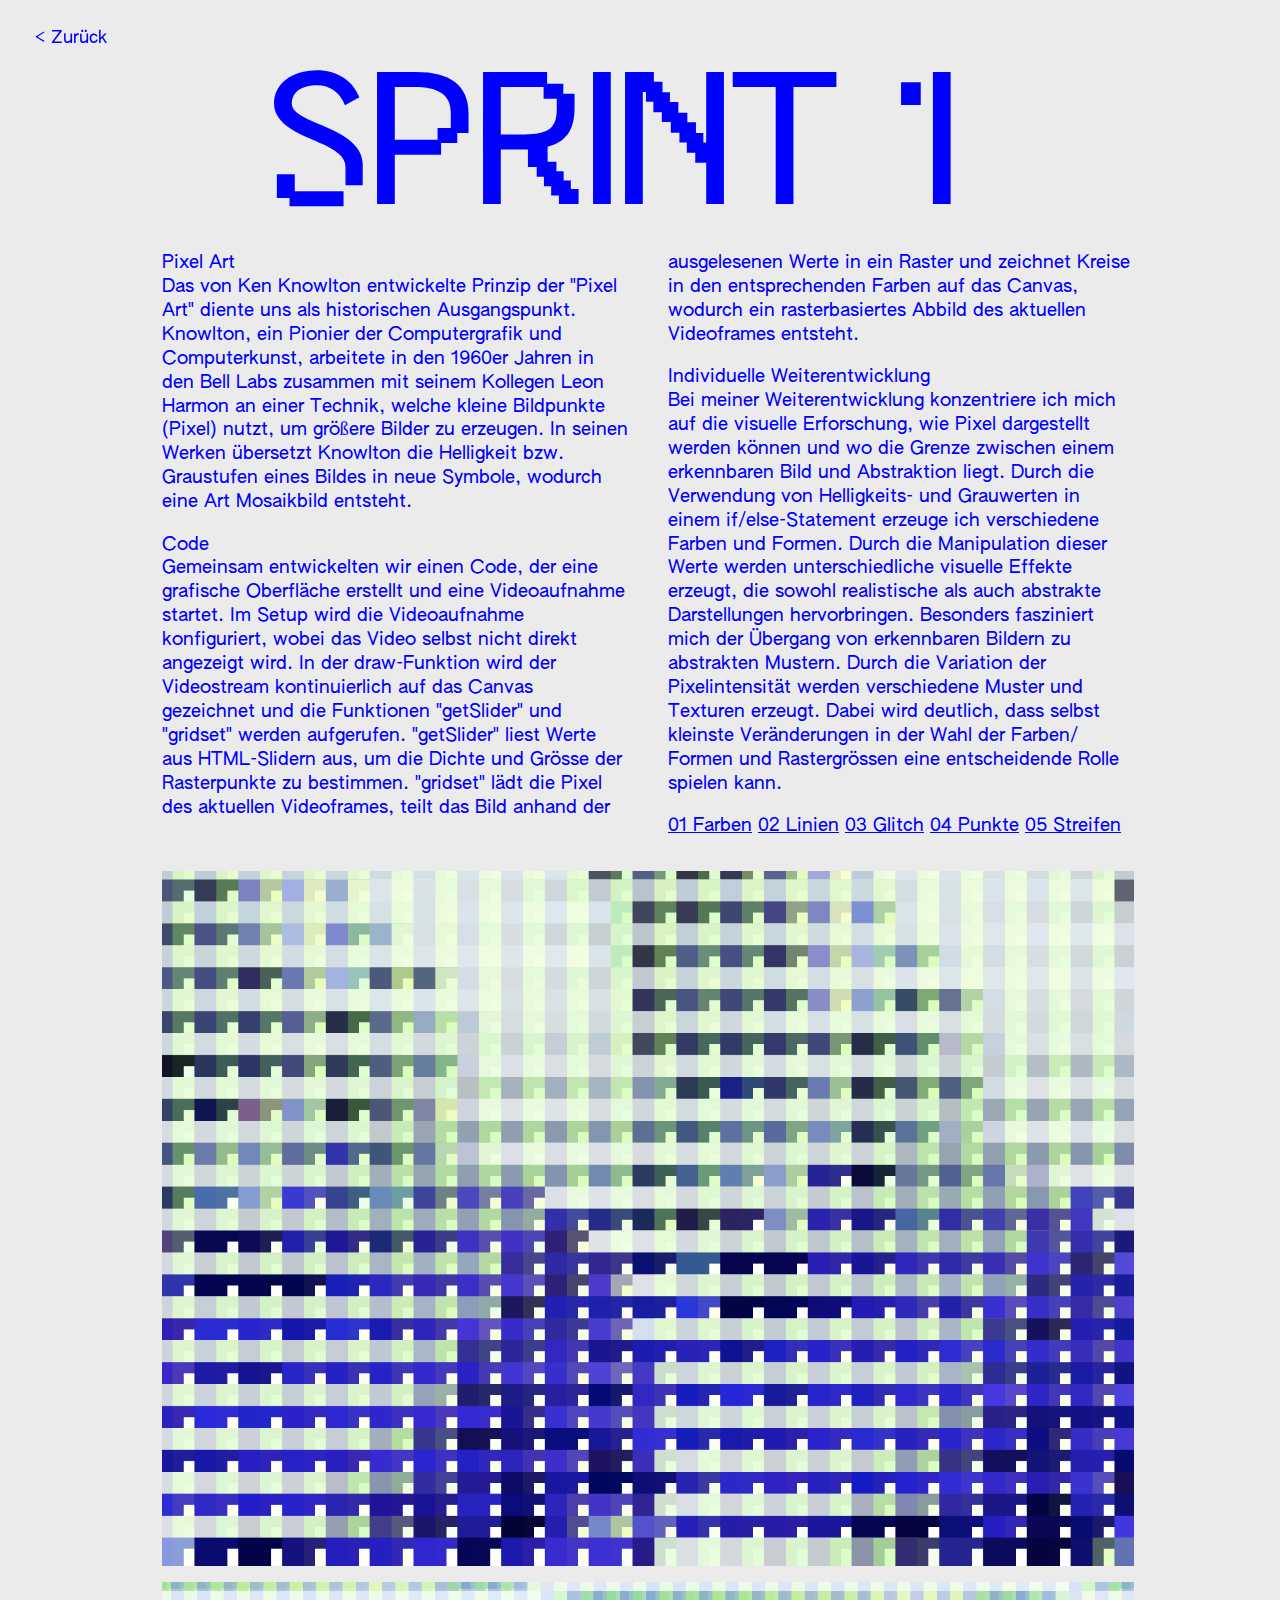
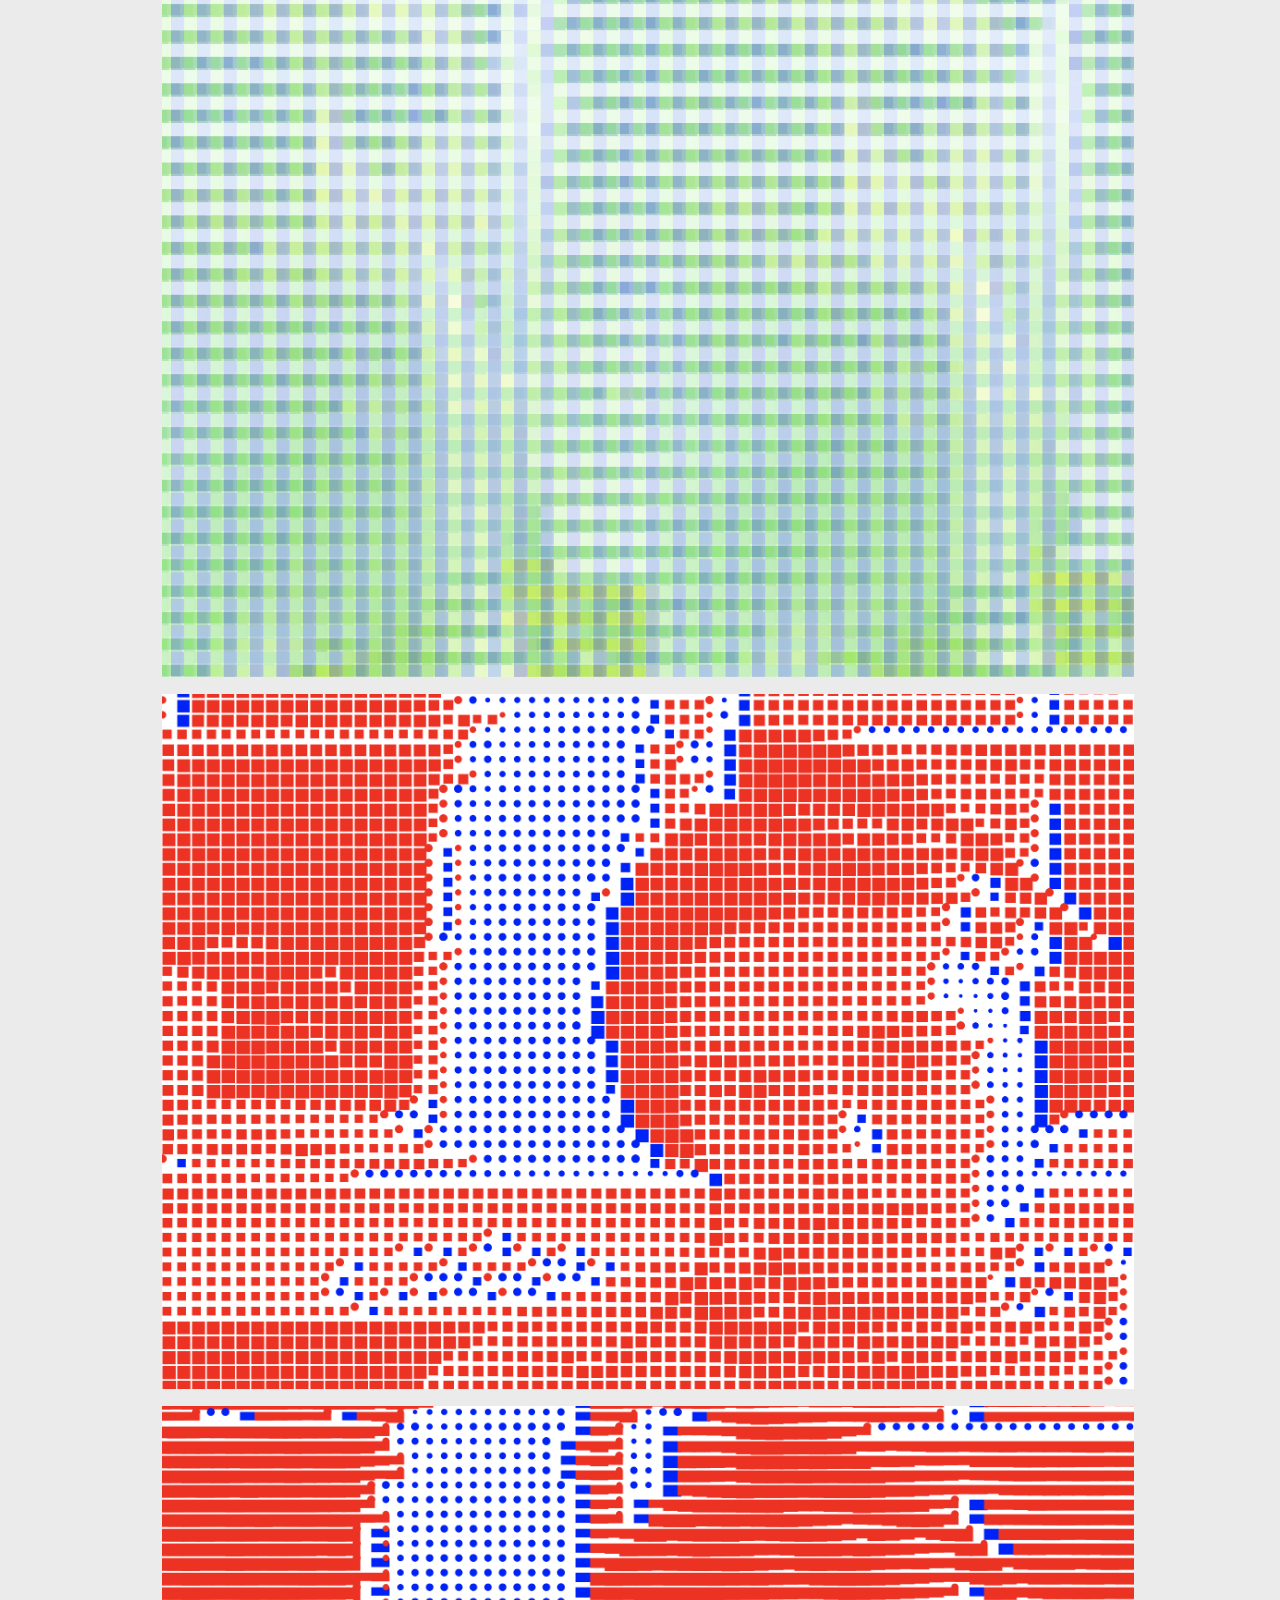
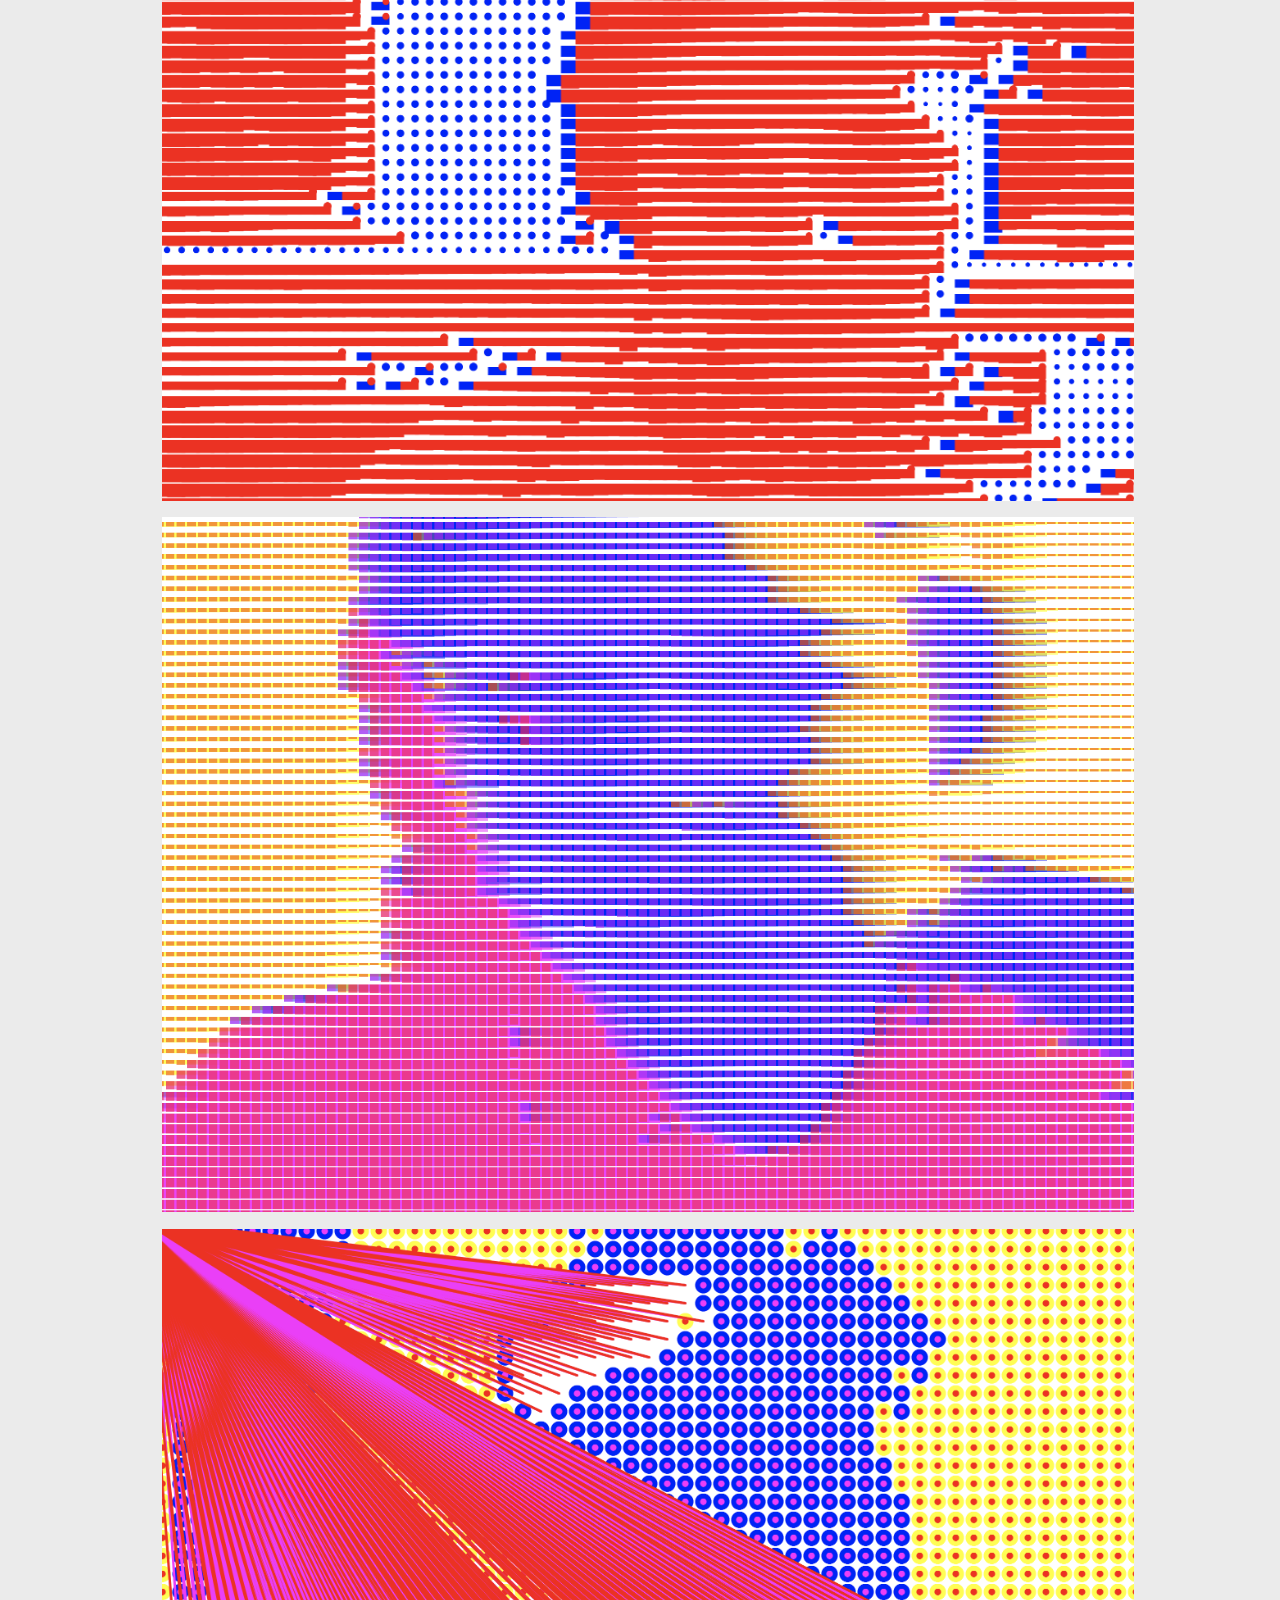
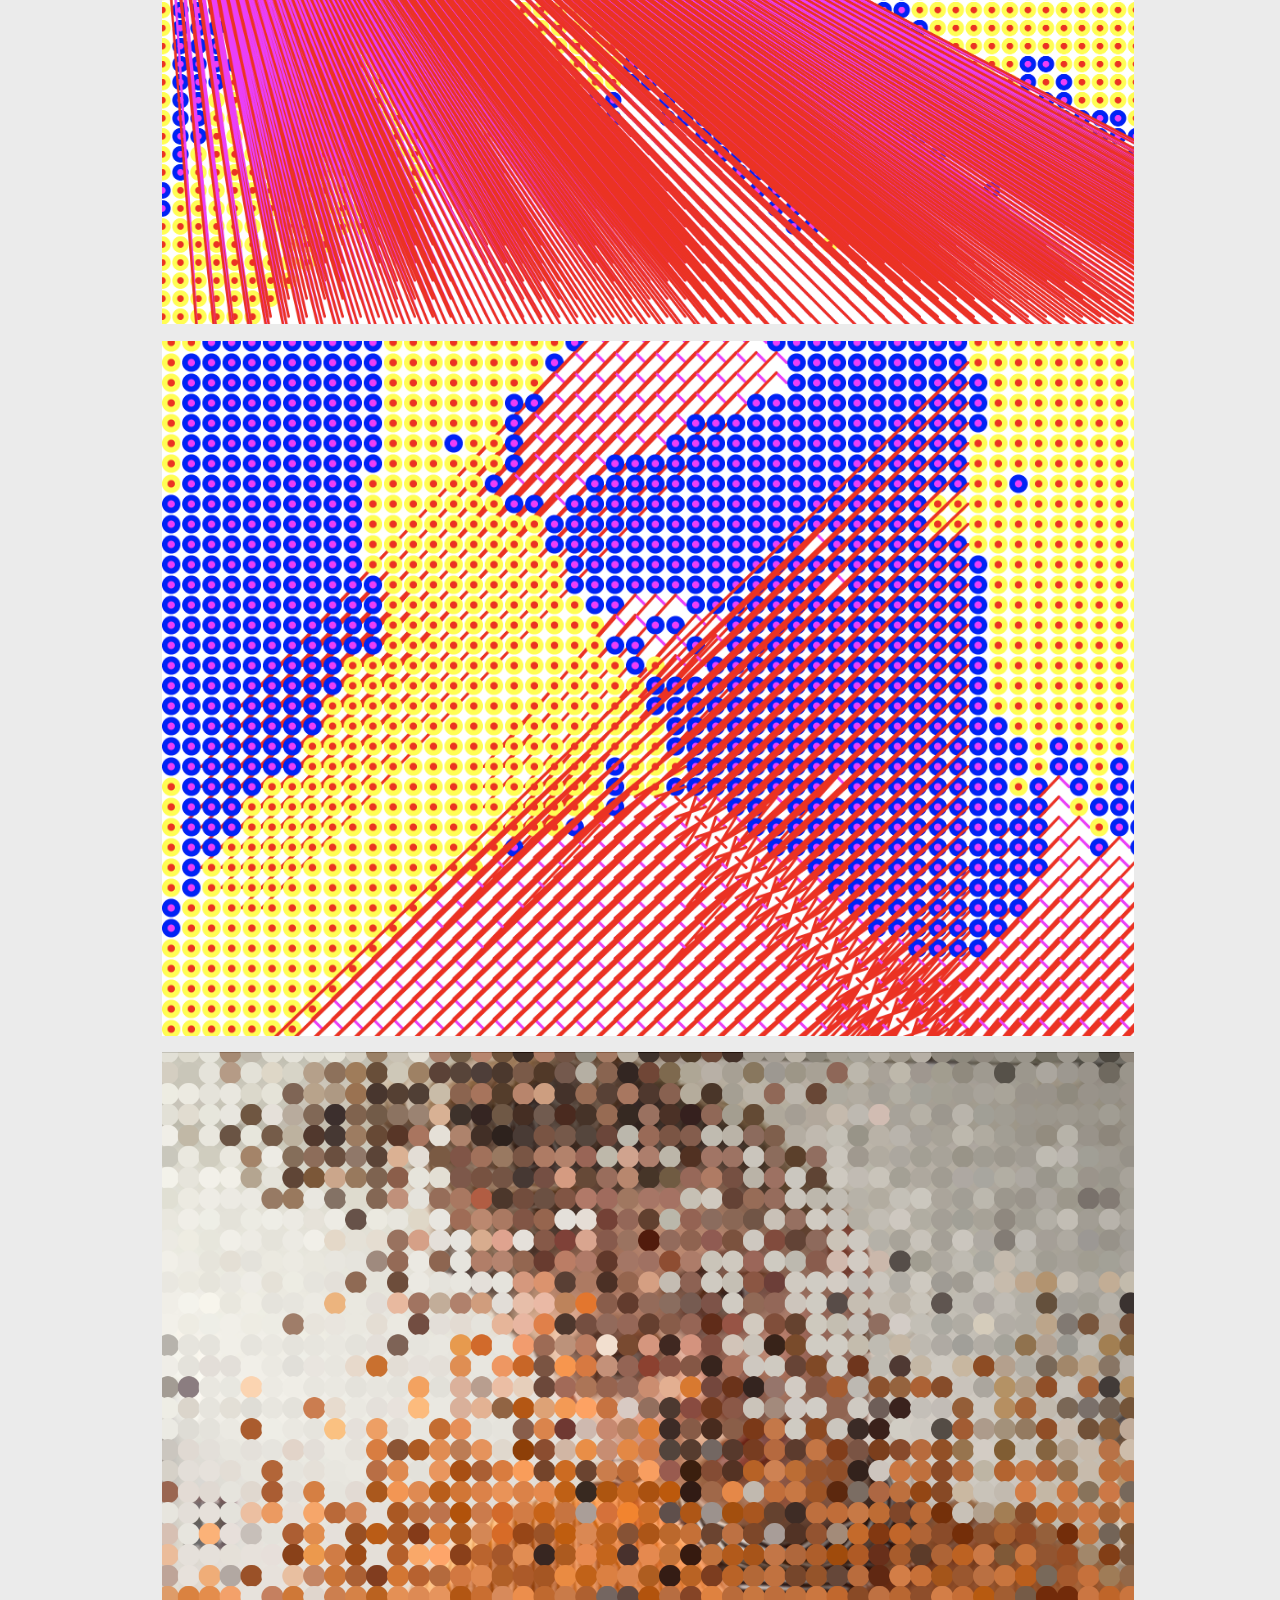
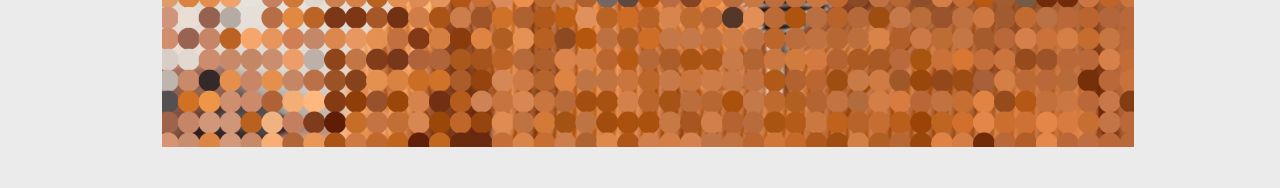
==== Sprint1/index.html @ c82d9ad4 "Add files via upload" ====
<!DOCTYPE html>
<html lang="en">
  <head>
    <meta charset="UTF-8" />
    <meta name="viewport" content="width=device-width, initial-scale=1.0" />
    <title>Document</title>
    <link rel="stylesheet" href="../app.css" />
  </head>
  <body>
    <nav>
      <a href="/"> &lt; Zurück</a>
    </nav>
    <main>
      <header><h1>Sprint 1</h1></header>
      <article>
        <div class="column">
          Pixel Art<br />
          Das von Ken Knowlton entwickelte Prinzip der "Pixel Art" diente uns
          als historischen Ausgangspunkt. Knowlton, ein Pionier der
          Computergrafik und Computerkunst, arbeitete in den 1960er Jahren in
          den Bell Labs zusammen mit seinem Kollegen Leon Harmon an einer
          Technik, welche kleine Bildpunkte (Pixel) nutzt, um größere Bilder zu
          erzeugen. In seinen Werken übersetzt Knowlton die Helligkeit bzw.
          Graustufen eines Bildes in neue Symbole, wodurch eine Art Mosaikbild
          entsteht.
          <p>
            Code<br />
            Gemeinsam entwickelten wir einen Code, der eine grafische Oberfläche
            erstellt und eine Videoaufnahme startet. Im Setup wird die
            Videoaufnahme konfiguriert, wobei das Video selbst nicht direkt
            angezeigt wird. In der draw-Funktion wird der Videostream
            kontinuierlich auf das Canvas gezeichnet und die Funktionen
            "getSlider" und "gridset" werden aufgerufen. "getSlider" liest Werte
            aus HTML-Slidern aus, um die Dichte und Grösse der Rasterpunkte zu
            bestimmen. "gridset" lädt die Pixel des aktuellen Videoframes, teilt
            das Bild anhand der ausgelesenen Werte in ein Raster und zeichnet
            Kreise in den entsprechenden Farben auf das Canvas, wodurch ein
            rasterbasiertes Abbild des aktuellen Videoframes entsteht.
          </p>

          <p>
            Individuelle Weiterentwicklung<br />
            Bei meiner Weiterentwicklung konzentriere ich mich auf die visuelle
            Erforschung, wie Pixel dargestellt werden können und wo die Grenze
            zwischen einem erkennbaren Bild und Abstraktion liegt. Durch die
            Verwendung von Helligkeits- und Grauwerten in einem
            if/else-Statement erzeuge ich verschiedene Farben und Formen. Durch
            die Manipulation dieser Werte werden unterschiedliche visuelle
            Effekte erzeugt, die sowohl realistische als auch abstrakte
            Darstellungen hervorbringen. Besonders fasziniert mich der Übergang
            von erkennbaren Bildern zu abstrakten Mustern. Durch die Variation
            der Pixelintensität werden verschiedene Muster und Texturen erzeugt.
            Dabei wird deutlich, dass selbst kleinste Veränderungen in der Wahl
            der Farben/ Formen und Rastergrössen eine entscheidende Rolle
            spielen kann.
          </p>

          <p>
            <a
              href="https://fionazellweger.github.io/CreativeCoding/Sprint_1/Sketch_Farben/"
              >01 Farben</a
            >
            <a
              href="https://fionazellweger.github.io/CreativeCoding/Sprint_1/Sketch_Kreuze/"
              >02 Linien</a
            >
            <a
              href="https://fionazellweger.github.io/CreativeCoding/Sprint_1/Sketch_Linien_Fehler/"
              >03 Glitch</a
            >
            <a
              href="https://fionazellweger.github.io/CreativeCoding/Sprint_1/Sketch_Punkte/"
              >04 Punkte</a
            >
            <a
              href="https://fionazellweger.github.io/CreativeCoding/Sprint_1/Sketch_Streifen/"
              >05 Streifen</a
            >
          </p>
        </div>
      </article>
      <div class="img-container">
        <div class="img"><img src="images/Sprint1_01.png" alt="" /></div>
        <div class="img"><img src="images/Sprint1_02.png" alt="" /></div>
        <div class="img"><img src="images/Sprint1_03.png" alt="" /></div>
        <div class="img"><img src="images/Sprint1_04.png" alt="" /></div>
        <div class="img"><img src="images/Sprint1_05.png" alt="" /></div>
        <div class="img"><img src="images/Sprint1_06.png" alt="" /></div>
        <div class="img"><img src="images/Sprint1_07.png" alt="" /></div>
        <div class="img"><img src="images/Sprint1_08.png" alt="" /></div>
      </div>
    </main>
    <script src="sketch.js"></script>
  </body>
</html>
---- app.css ----
@font-face {
  font-family: "Mountain";
  src: url("GlyphWorld-Mountain.otf") format("opentype");
}

@font-face {
  font-family: "Authentic";
  src: url("AUTHENTICSans-90.otf") format("opentype");
}

body {
  padding: 0px;
  background-color: rgb(235, 235, 235);
  font-family: "Mountain";
  color: rgb(0, 0, 255);
}

main {
  width: 100vw;
  display: flex;
  flex-direction: column;
  align-items: center;
  justify-content: center;
  text-align: center;
  padding-top: 1rem;
  padding-bottom: 1rem;
  overflow-y: auto; /* Make the main container scrollable */
  box-sizing: border-box;
}
.column {
  column-count: 2;
  column-width: 100px;
  column-gap: 40px;
}

main article {
  display: flex;
  flex-direction: row;
  justify-content: space-between;
  max-width: 76vw;
  width: 100%;
  margin-bottom: 2rem; /* Added margin-bottom for spacing */
  font-family: "Authentic";
  text-align: left;
  line-height: 1.3;
  font-size: 1.15rem;
  gap: 2rem;
}

main article a {
  color: rgb(0, 0, 255);
}

header {
  display: flex;
  flex-direction: column;
  justify-content: center;
  align-items: center;
  text-align: center;
  margin-top: 0vw;
}

header h1 {
  font-weight: normal;
  display: inline-block;
  padding: 0.5rem;
  padding-right: 5rem;
  margin: 0rem;
  font-size: 11rem;
}

nav {
  font-family: "Authentic";
  text-align: left;
  width: 50%;
  margin-right: 1vw;
  margin-left: 2vw;
  margin-top: 1.5vw;
  font-size: 1.1rem;
  position: fixed;
}

nav a {
  color: rgb(0, 0, 255);
  text-decoration: none;
}

nav:hover {
  color: transparent;
  text-shadow: 0 0 12px rgba(0, 0, 255);
}

ul {
  display: flex;
  flex-direction: column;
  align-items: center;
  justify-content: center;
  text-align: center;
}

ul li {
  list-style-type: none;
  padding: 1rem;
  margin: 0rem;
  font-size: 11rem;
  line-height: 1;
}

ul li a {
  text-decoration: none;
  color: rgb(0, 0, 255);
}

ul li:hover {
  color: transparent;
  text-shadow: 0 0 12px rgba(0, 0, 255);
}

ul li:hover a {
  color: transparent;
  text-shadow: 0 0 12px rgba(0, 0, 255);
}

.img-container {
  width: 95vw;
  margin-left: 0vw;
  margin-right: 0vw;
}

img {
  width: 80%;
  height: auto;
  margin-bottom: 1vw;
  align-items: center;
}

footer {
  position: fixed;
  bottom: 20px;
  width: 100vw;
  display: flex;
  align-items: center;
  justify-content: center;
  text-align: center;
  flex-direction: row;
  gap: 1rem; /* Adjust gap as needed */
}

footer h1 {
  font-weight: normal;
  display: block;
  padding: 0;
  margin: 0;
  font-family: "Authentic";
  font-size: 1.1rem;
}

footer a {
  display: flex;
  width: 60px;
  height: 52px;
}
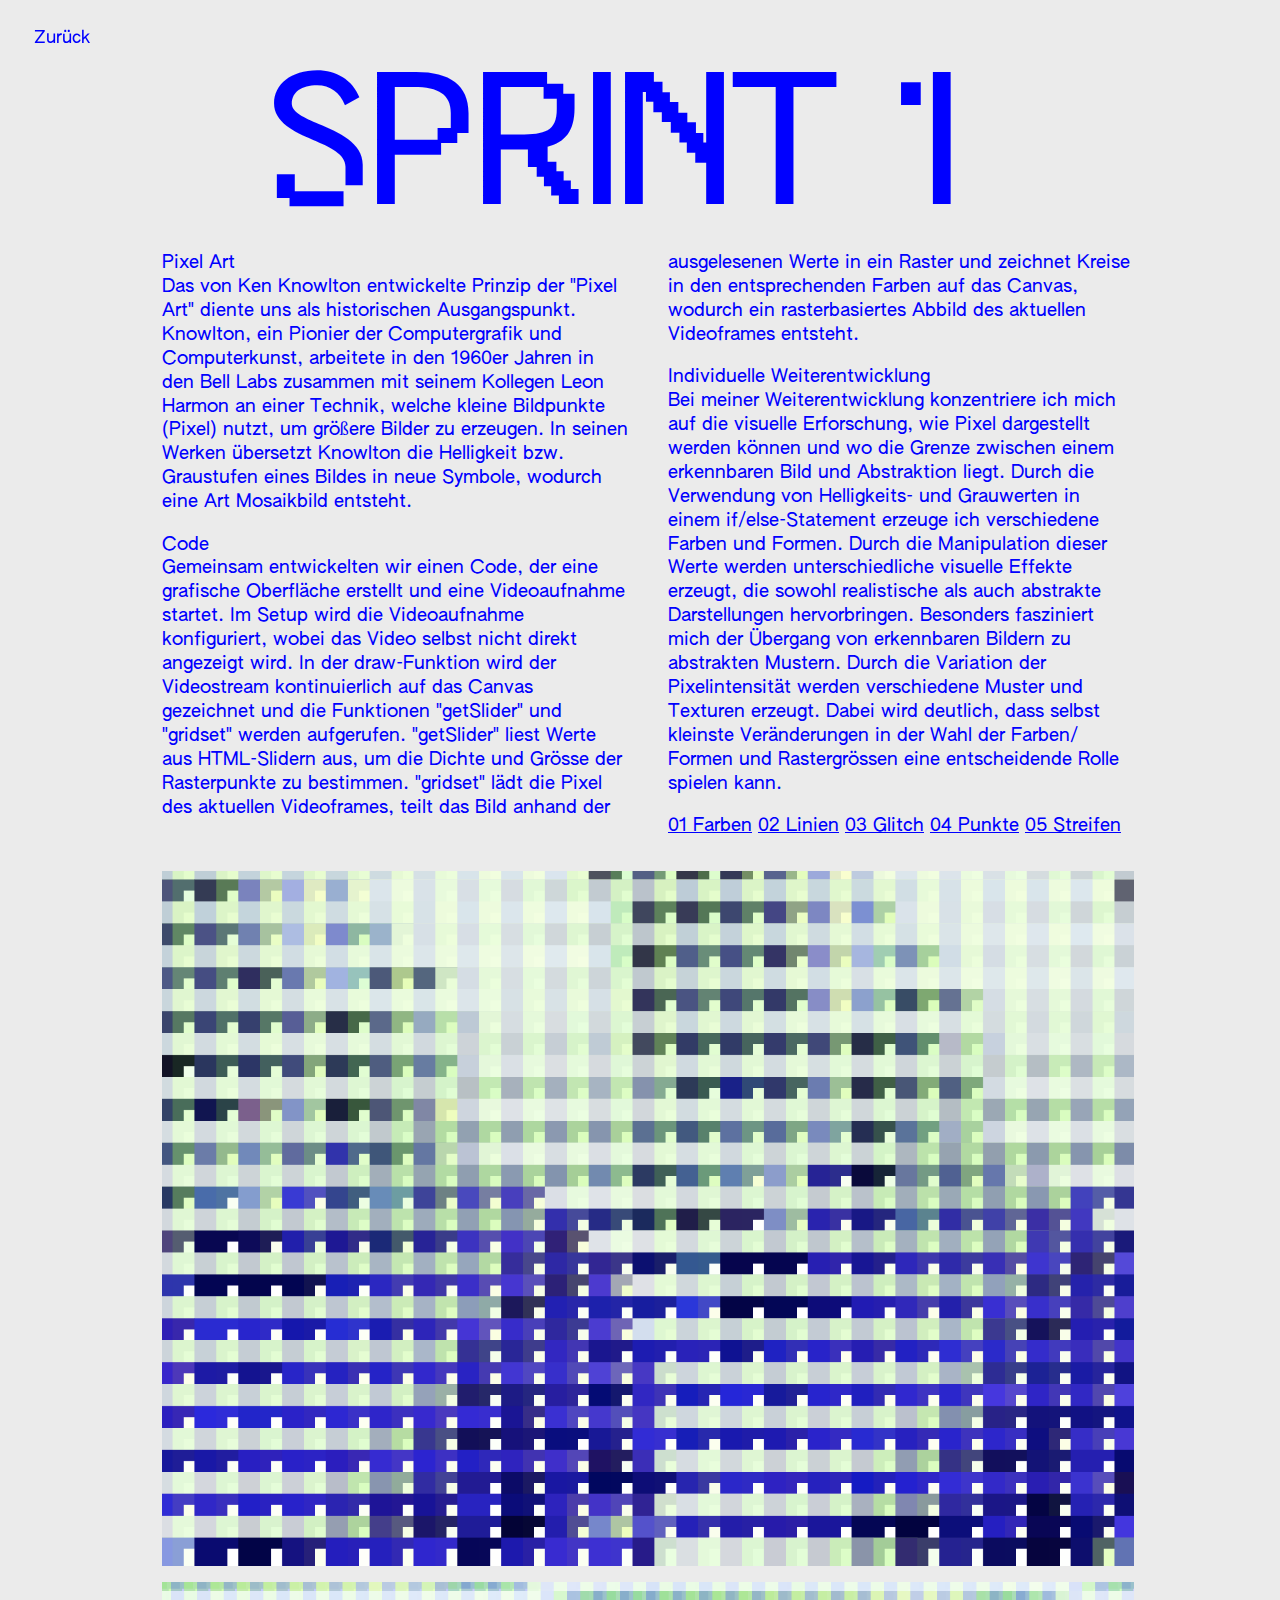
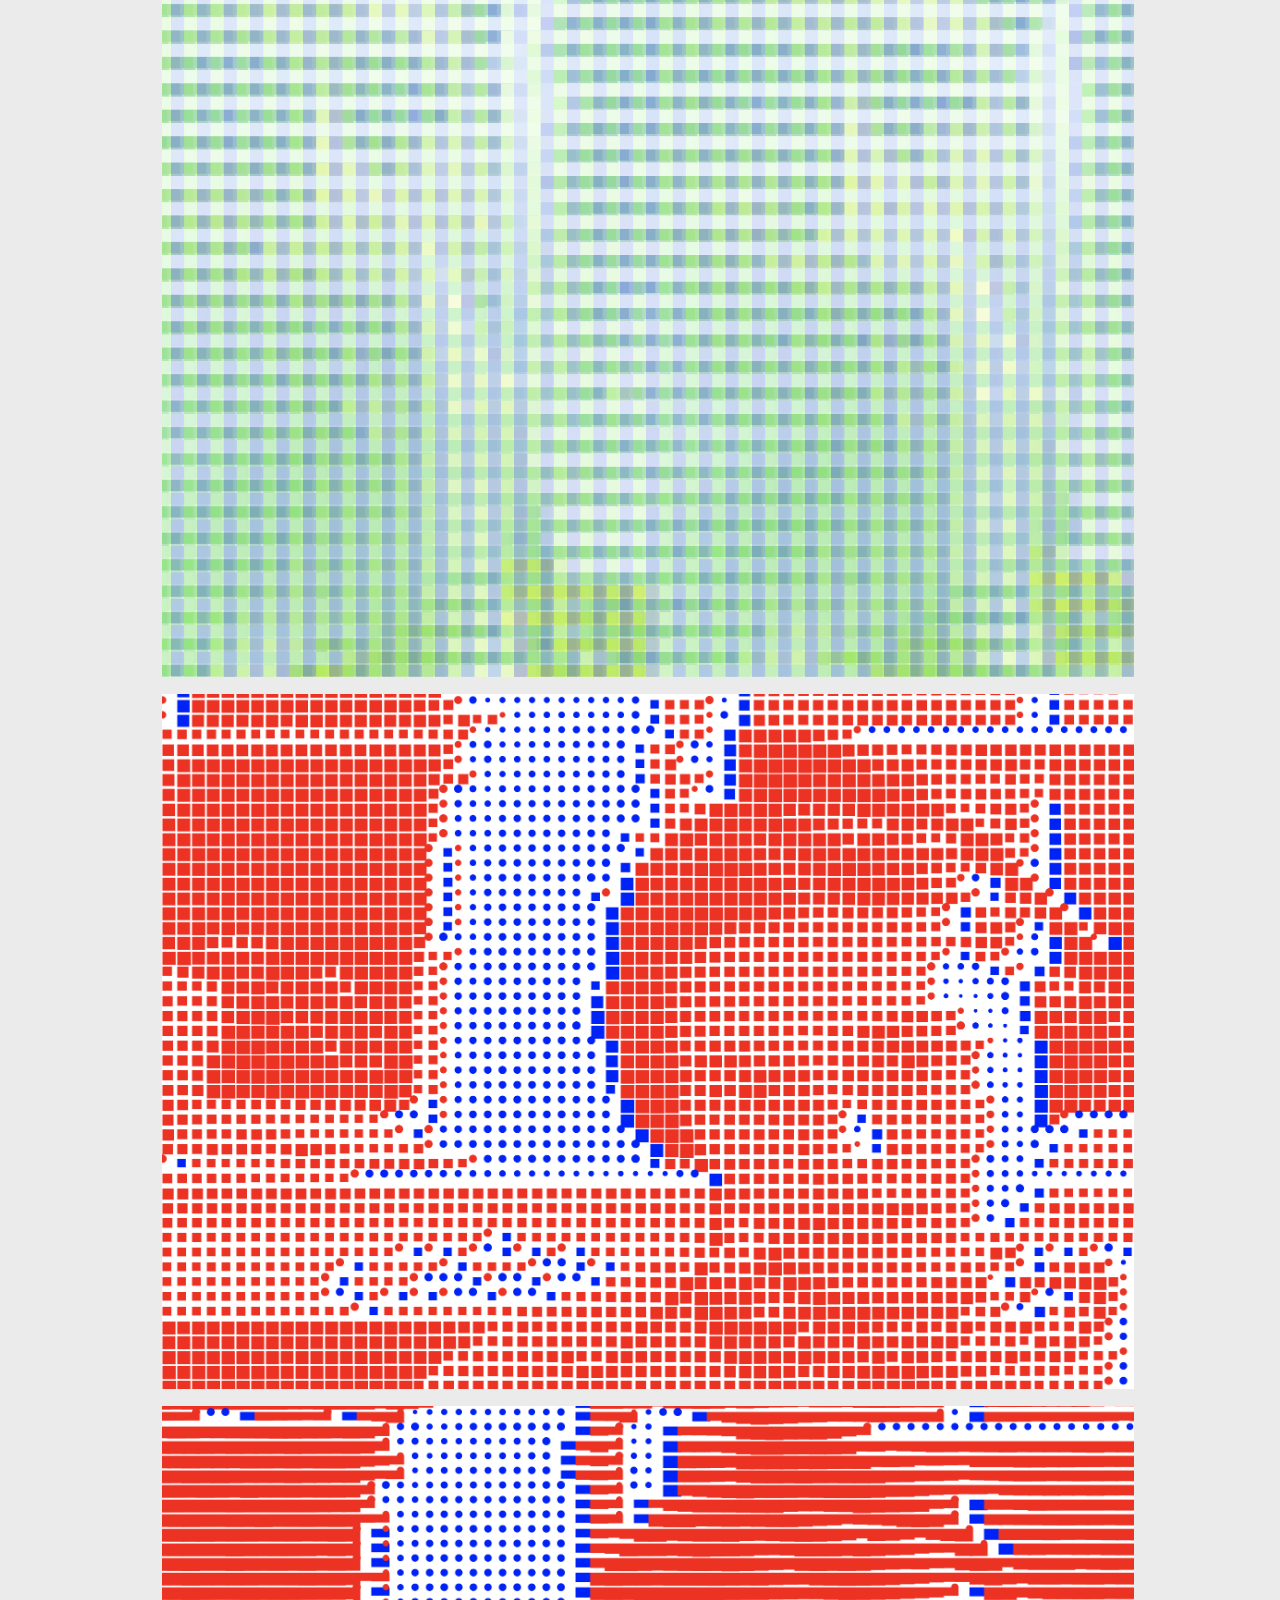
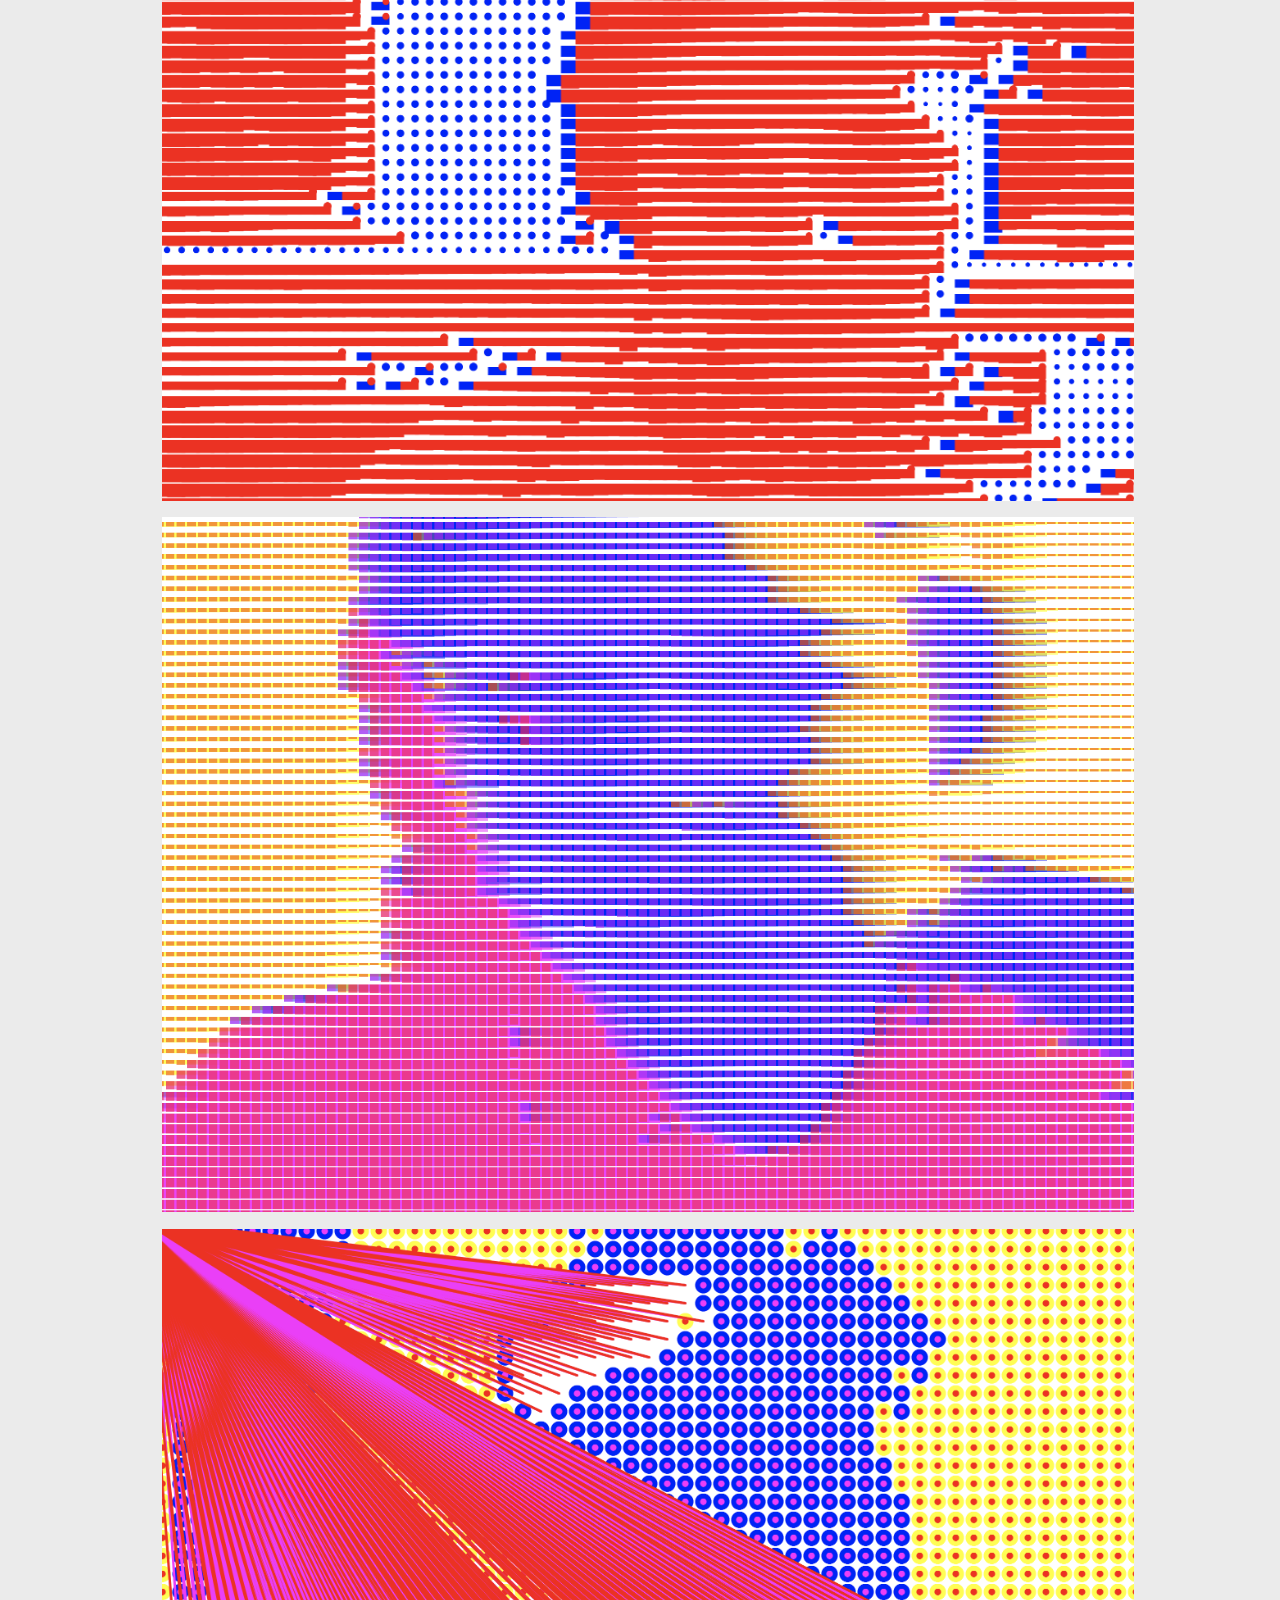
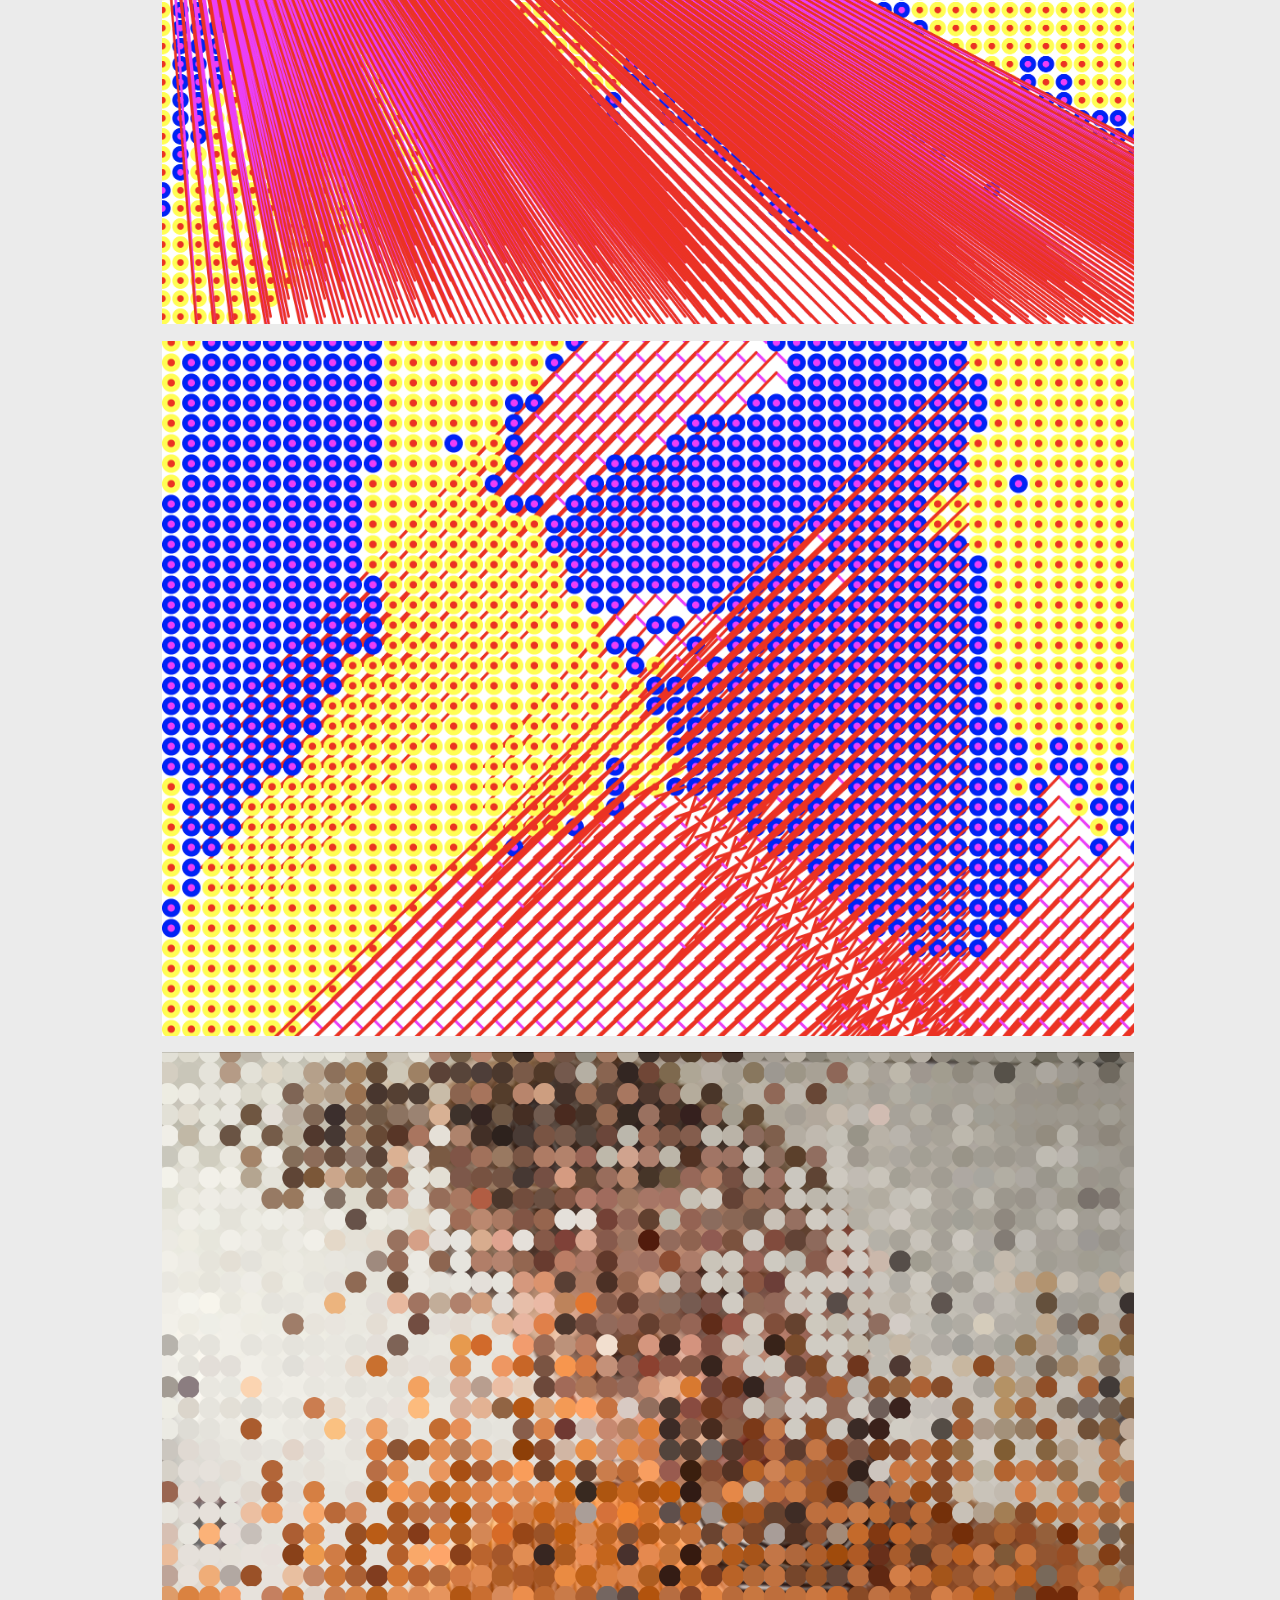
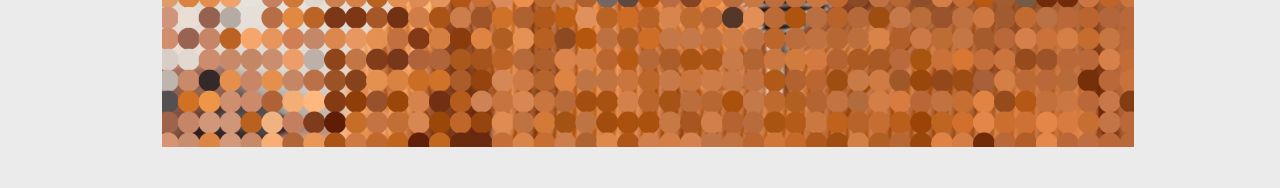
==== commit 6728db00: "Update index.html" ====
--- a/Sprint1/index.html
+++ b/Sprint1/index.html
@@ -8,7 +8,7 @@
   </head>
   <body>
     <nav>
-      <a href="/"> &lt; Zurück</a>
+      <a href="https://fionazellweger.github.io/CreativeCoding/">Zurück</a>
     </nav>
     <main>
       <header><h1>Sprint 1</h1></header>
@@ -57,23 +57,23 @@
 
           <p>
             <a
-              href="https://fionazellweger.github.io/CreativeCoding/Sprint_1/Sketch_Farben/"
+              href="https://fionazellweger.github.io/CreativeCoding/P5Sketches/Sprint_1/Sketch_Farben/"
               >01 Farben</a
             >
             <a
-              href="https://fionazellweger.github.io/CreativeCoding/Sprint_1/Sketch_Kreuze/"
+              href="https://fionazellweger.github.io/CreativeCoding/P5Sketches/Sprint_1/Sketch_Kreuze/"
               >02 Linien</a
             >
             <a
-              href="https://fionazellweger.github.io/CreativeCoding/Sprint_1/Sketch_Linien_Fehler/"
+              href="https://fionazellweger.github.io/CreativeCoding/P5Sketches/Sprint_1/Sketch_Linien_Fehler/"
               >03 Glitch</a
             >
             <a
-              href="https://fionazellweger.github.io/CreativeCoding/Sprint_1/Sketch_Punkte/"
+              href="https://fionazellweger.github.io/CreativeCoding/P5Sketches/Sprint_1/Sketch_Punkte/"
               >04 Punkte</a
             >
             <a
-              href="https://fionazellweger.github.io/CreativeCoding/Sprint_1/Sketch_Streifen/"
+              href="https://fionazellweger.github.io/CreativeCoding/P5Sketches/Sprint_1/Sketch_Streifen/"
               >05 Streifen</a
             >
           </p>
--- a/app.css
+++ b/app.css
@@ -1,11 +1,11 @@
 @font-face {
   font-family: "Mountain";
-  src: url("GlyphWorld-Mountain.otf") format("opentype");
+  src: url("fonts/GlyphWorld-Mountain.otf") format("opentype");
 }
 
 @font-face {
   font-family: "Authentic";
-  src: url("AUTHENTICSans-90.otf") format("opentype");
+  src: url("fonts/AUTHENTICSans-90.otf") format("opentype");
 }
 
 body {
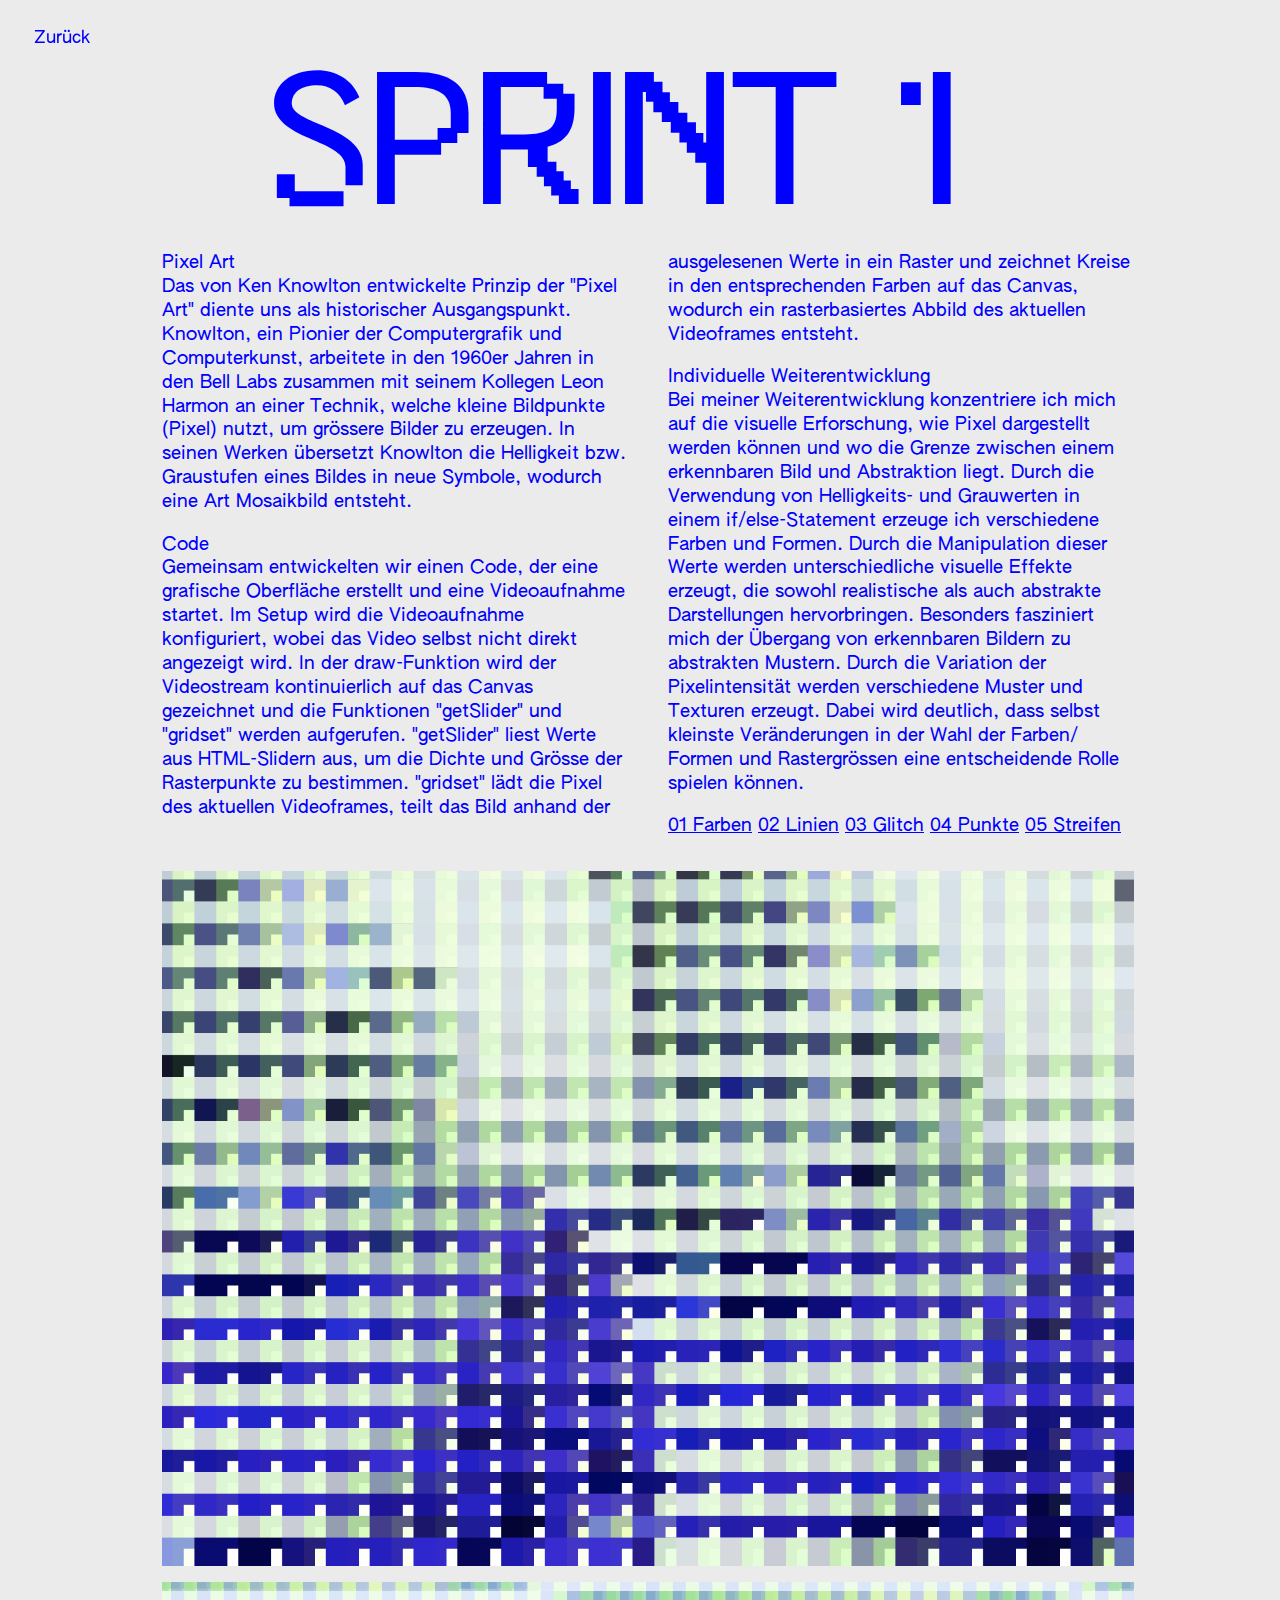
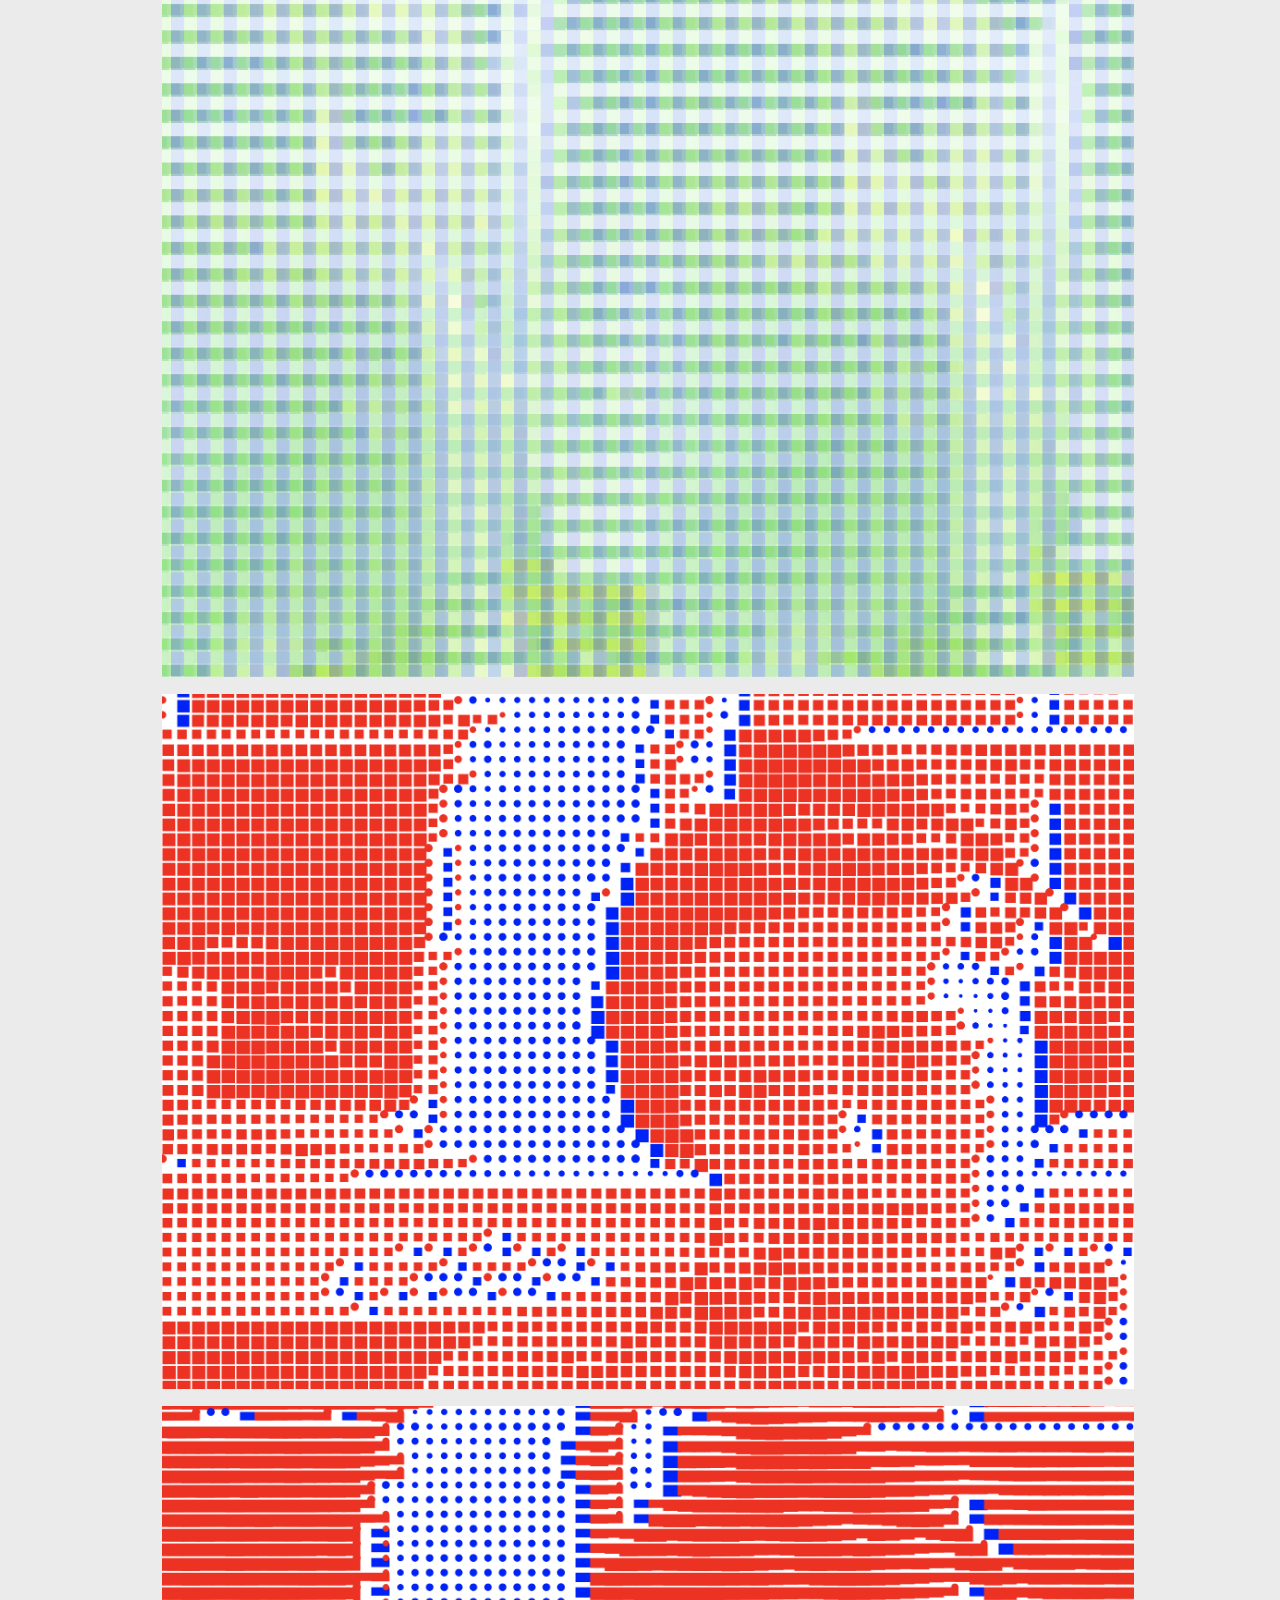
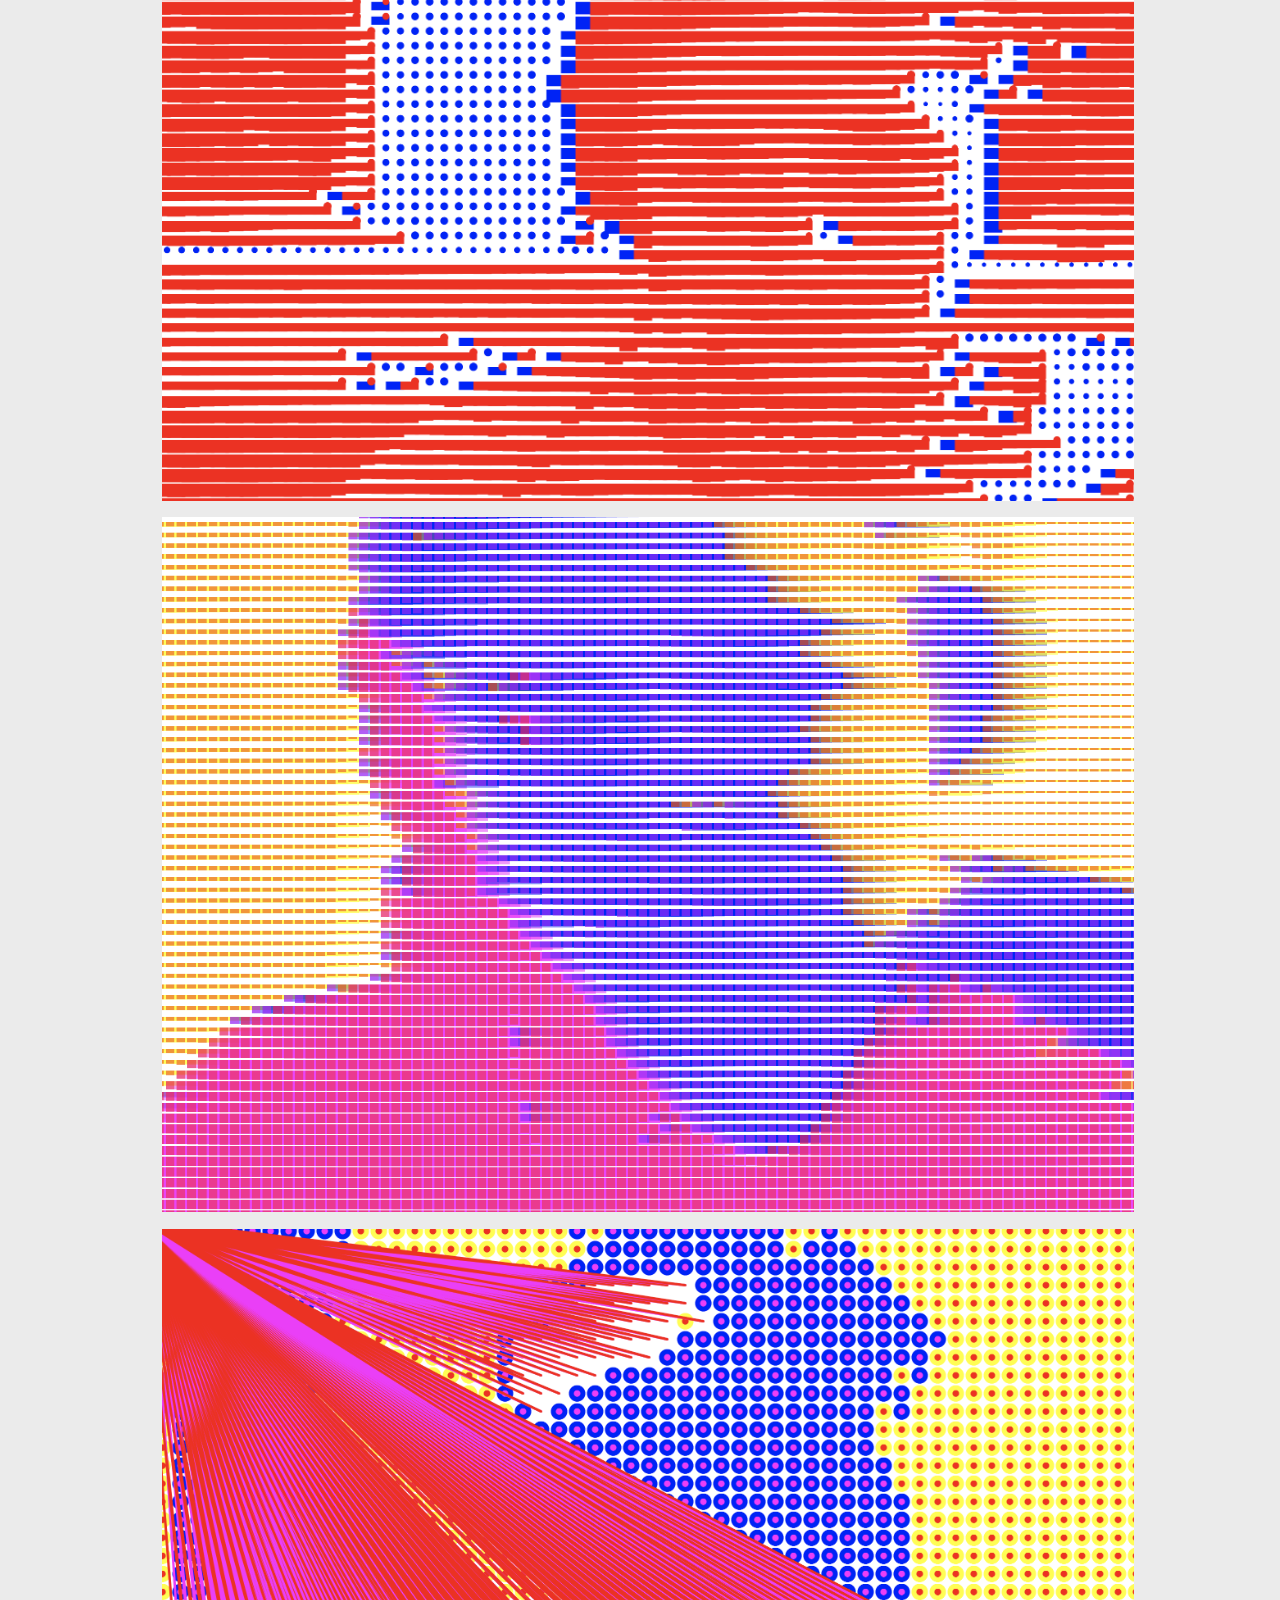
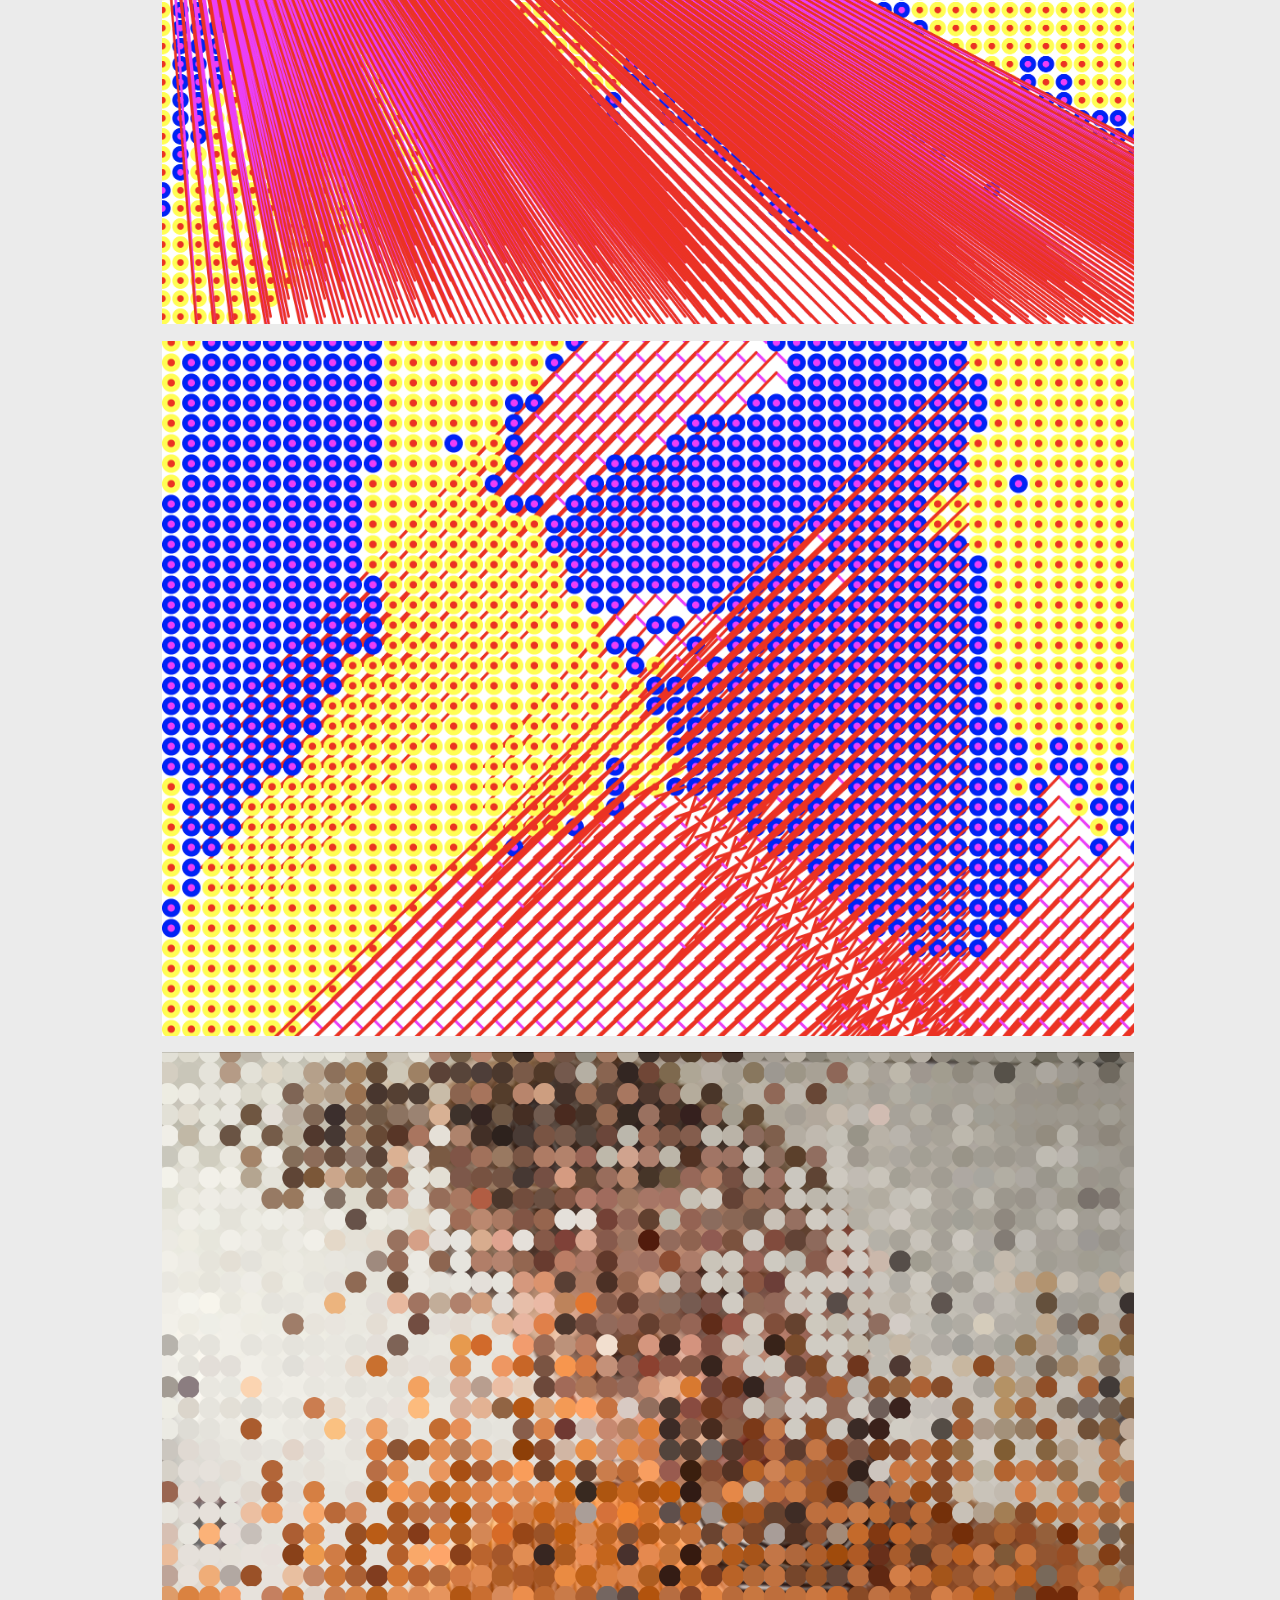
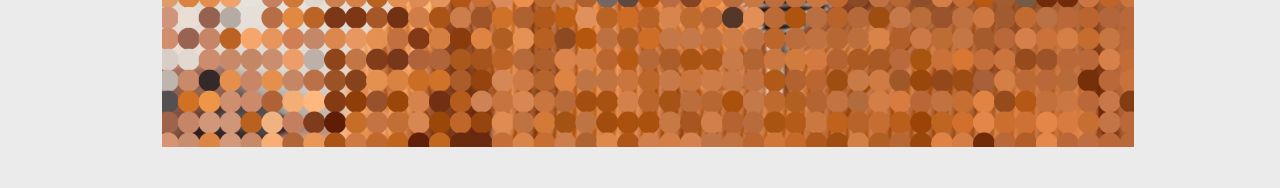
==== commit 05ecfdf7: "Update index.html" ====
--- a/Sprint1/index.html
+++ b/Sprint1/index.html
@@ -16,10 +16,10 @@
         <div class="column">
           Pixel Art<br />
           Das von Ken Knowlton entwickelte Prinzip der "Pixel Art" diente uns
-          als historischen Ausgangspunkt. Knowlton, ein Pionier der
+          als historischer Ausgangspunkt. Knowlton, ein Pionier der
           Computergrafik und Computerkunst, arbeitete in den 1960er Jahren in
           den Bell Labs zusammen mit seinem Kollegen Leon Harmon an einer
-          Technik, welche kleine Bildpunkte (Pixel) nutzt, um größere Bilder zu
+          Technik, welche kleine Bildpunkte (Pixel) nutzt, um grössere Bilder zu
           erzeugen. In seinen Werken übersetzt Knowlton die Helligkeit bzw.
           Graustufen eines Bildes in neue Symbole, wodurch eine Art Mosaikbild
           entsteht.
@@ -52,7 +52,7 @@
             der Pixelintensität werden verschiedene Muster und Texturen erzeugt.
             Dabei wird deutlich, dass selbst kleinste Veränderungen in der Wahl
             der Farben/ Formen und Rastergrössen eine entscheidende Rolle
-            spielen kann.
+            spielen können.
           </p>
 
           <p>
